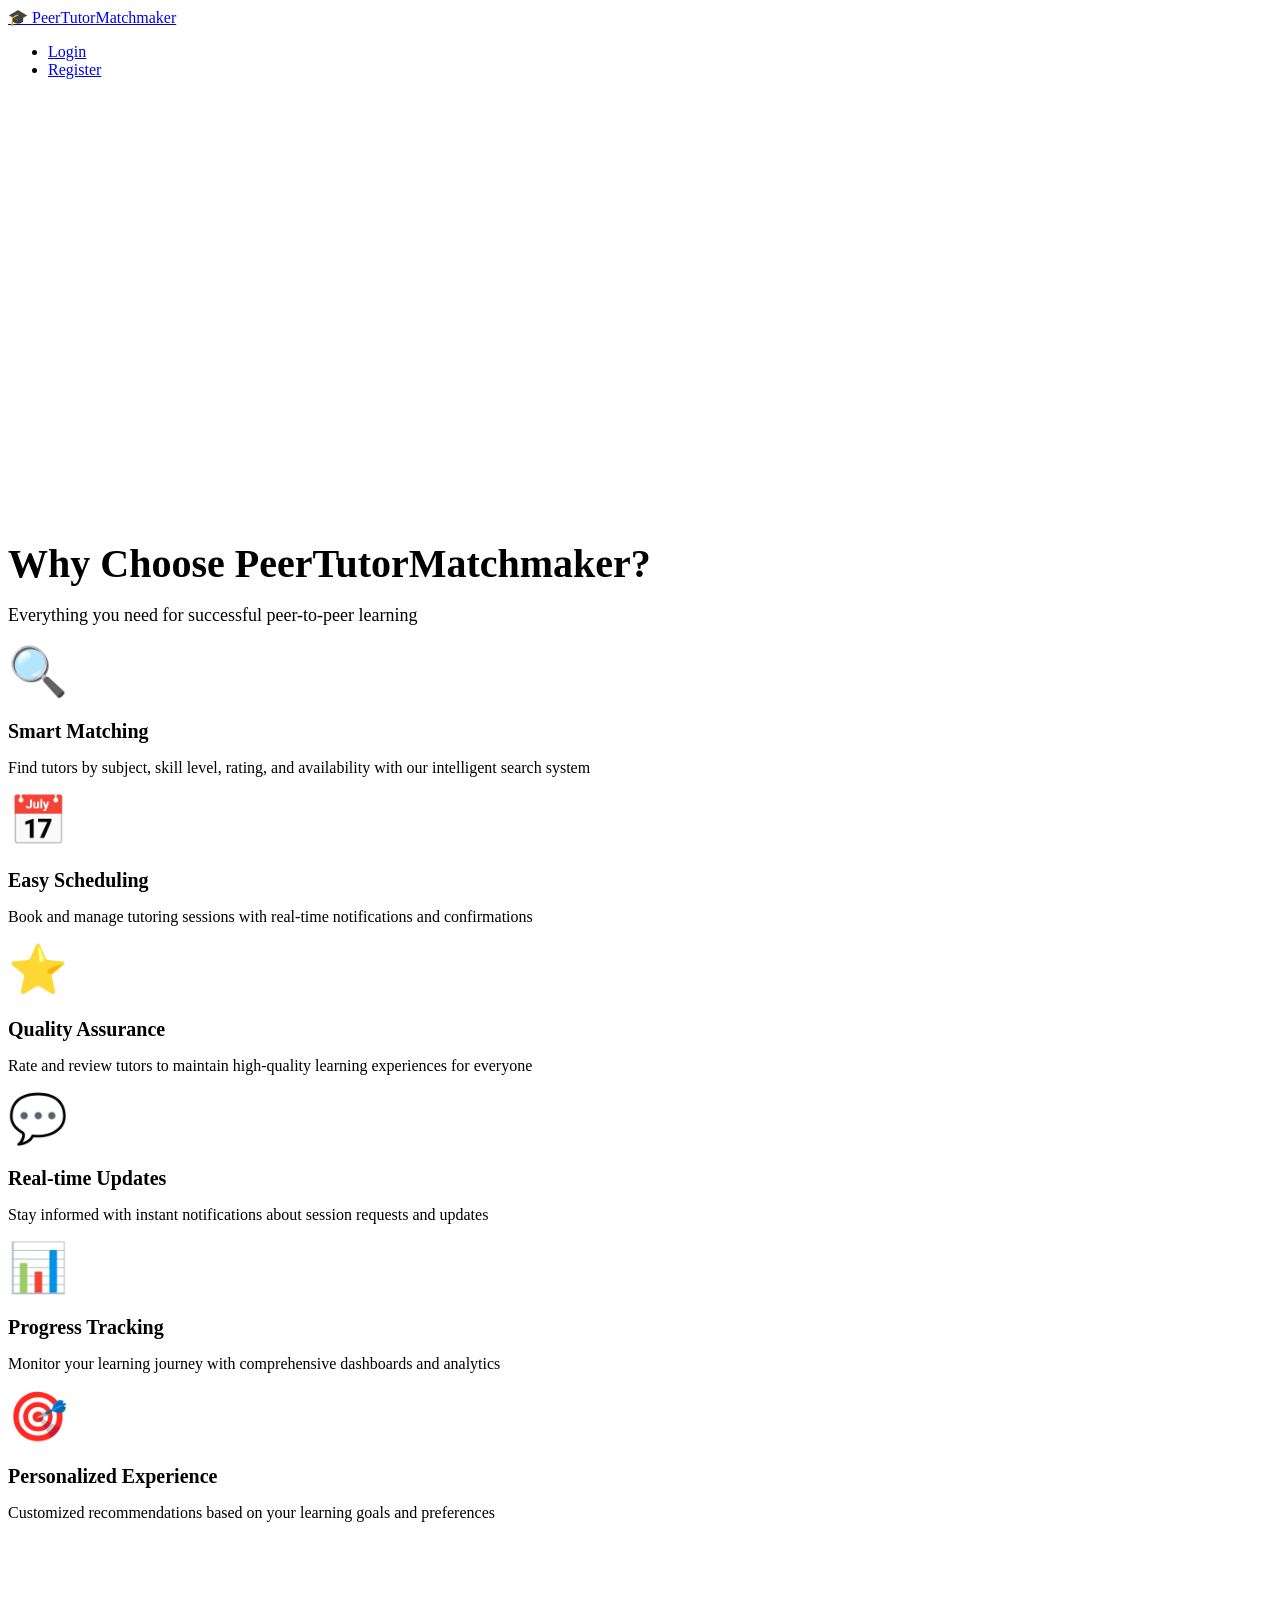
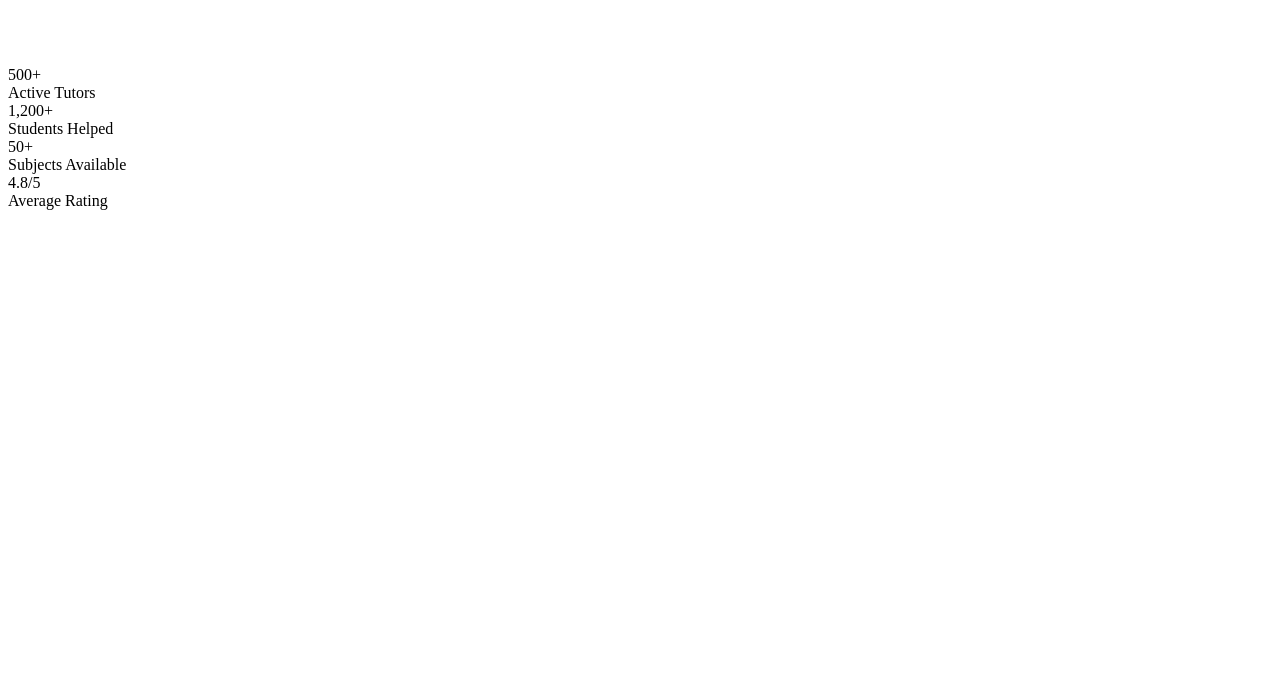
==== target/classes/templates/index.html @ 61181ce3 "Initial commit" ====
<!DOCTYPE html>
<html lang="en">
<head>
    <meta charset="UTF-8">
    <meta name="viewport" content="width=device-width, initial-scale=1.0">
    <title>PeerTutorMatchmaker - Connect, Learn, Grow</title>
    <link rel="stylesheet" href="/css/style.css">
    <link href="https://fonts.googleapis.com/css2?family=Inter:wght@300;400;500;600;700&display=swap" rel="stylesheet">
</head>
<body>
    <!-- Navigation -->
    <nav class="navbar">
        <div class="container">
            <div class="navbar-content">
                <a href="/" class="logo">🎓 PeerTutorMatchmaker</a>
                <ul class="nav-links">
                    <li><a href="/login">Login</a></li>
                    <li><a href="/register">Register</a></li>
                </ul>
            </div>
        </div>
    </nav>

    <!-- Hero Section -->
    <section class="hero" style="background: linear-gradient(135deg, var(--primary-color), var(--secondary-color)); color: white; padding: 4rem 0; text-align: center;">
        <div class="container">
            <h1 style="font-size: 3rem; font-weight: 700; margin-bottom: 1rem;">Connect, Learn, Grow</h1>
            <p style="font-size: 1.25rem; margin-bottom: 2rem; opacity: 0.9;">Find the perfect peer tutor or share your knowledge with others</p>
            <div style="display: flex; gap: 1rem; justify-content: center; flex-wrap: wrap;">
                <a href="/register" class="btn btn-primary" style="background: white; color: var(--primary-color); font-size: 1rem; padding: 1rem 2rem;">Get Started</a>
                <a href="/login" class="btn btn-secondary" style="background: rgba(255,255,255,0.2); color: white; border: 2px solid white;">Sign In</a>
            </div>
        </div>
    </section>

    <!-- Features Section -->
    <section style="padding: 4rem 0;">
        <div class="container">
            <div class="text-center mb-8">
                <h2 style="font-size: 2.5rem; font-weight: 600; margin-bottom: 1rem;">Why Choose PeerTutorMatchmaker?</h2>
                <p style="font-size: 1.125rem; color: var(--gray-600);">Everything you need for successful peer-to-peer learning</p>
            </div>
            
            <div class="grid grid-cols-3">
                <div class="card text-center">
                    <div class="card-body">
                        <div style="font-size: 3rem; margin-bottom: 1rem;">🔍</div>
                        <h3 style="font-size: 1.25rem; font-weight: 600; margin-bottom: 1rem;">Smart Matching</h3>
                        <p style="color: var(--gray-600);">Find tutors by subject, skill level, rating, and availability with our intelligent search system</p>
                    </div>
                </div>
                
                <div class="card text-center">
                    <div class="card-body">
                        <div style="font-size: 3rem; margin-bottom: 1rem;">📅</div>
                        <h3 style="font-size: 1.25rem; font-weight: 600; margin-bottom: 1rem;">Easy Scheduling</h3>
                        <p style="color: var(--gray-600);">Book and manage tutoring sessions with real-time notifications and confirmations</p>
                    </div>
                </div>
                
                <div class="card text-center">
                    <div class="card-body">
                        <div style="font-size: 3rem; margin-bottom: 1rem;">⭐</div>
                        <h3 style="font-size: 1.25rem; font-weight: 600; margin-bottom: 1rem;">Quality Assurance</h3>
                        <p style="color: var(--gray-600);">Rate and review tutors to maintain high-quality learning experiences for everyone</p>
                    </div>
                </div>
                
                <div class="card text-center">
                    <div class="card-body">
                        <div style="font-size: 3rem; margin-bottom: 1rem;">💬</div>
                        <h3 style="font-size: 1.25rem; font-weight: 600; margin-bottom: 1rem;">Real-time Updates</h3>
                        <p style="color: var(--gray-600);">Stay informed with instant notifications about session requests and updates</p>
                    </div>
                </div>
                
                <div class="card text-center">
                    <div class="card-body">
                        <div style="font-size: 3rem; margin-bottom: 1rem;">📊</div>
                        <h3 style="font-size: 1.25rem; font-weight: 600; margin-bottom: 1rem;">Progress Tracking</h3>
                        <p style="color: var(--gray-600);">Monitor your learning journey with comprehensive dashboards and analytics</p>
                    </div>
                </div>
                
                <div class="card text-center">
                    <div class="card-body">
                        <div style="font-size: 3rem; margin-bottom: 1rem;">🎯</div>
                        <h3 style="font-size: 1.25rem; font-weight: 600; margin-bottom: 1rem;">Personalized Experience</h3>
                        <p style="color: var(--gray-600);">Customized recommendations based on your learning goals and preferences</p>
                    </div>
                </div>
            </div>
        </div>
    </section>

    <!-- Stats Section -->
    <section style="background: var(--gray-100); padding: 4rem 0;">
        <div class="container">
            <div class="stats-grid">
                <div class="stat-card">
                    <div class="stat-number">500+</div>
                    <div class="stat-label">Active Tutors</div>
                </div>
                <div class="stat-card">
                    <div class="stat-number">1,200+</div>
                    <div class="stat-label">Students Helped</div>
                </div>
                <div class="stat-card">
                    <div class="stat-number">50+</div>
                    <div class="stat-label">Subjects Available</div>
                </div>
                <div class="stat-card">
                    <div class="stat-number">4.8/5</div>
                    <div class="stat-label">Average Rating</div>
                </div>
            </div>
        </div>
    </section>

    <!-- CTA Section -->
    <section style="background: var(--primary-color); color: white; padding: 4rem 0; text-align: center;">
        <div class="container">
            <h2 style="font-size: 2.5rem; font-weight: 600; margin-bottom: 1rem;">Ready to Start Learning?</h2>
            <p style="font-size: 1.125rem; margin-bottom: 2rem; opacity: 0.9;">Join thousands of students and tutors in our learning community</p>
            <a href="/register" class="btn" style="background: white; color: var(--primary-color); font-size: 1rem; padding: 1rem 2rem;">Join Now - It's Free!</a>
        </div>
    </section>

    <!-- Footer -->
    <footer style="background: var(--gray-800); color: white; padding: 2rem 0; text-align: center;">
        <div class="container">
            <p>&copy; 2024 PeerTutorMatchmaker. All rights reserved.</p>
        </div>
    </footer>

    <script src="/js/app.js"></script>
</body>
</html>
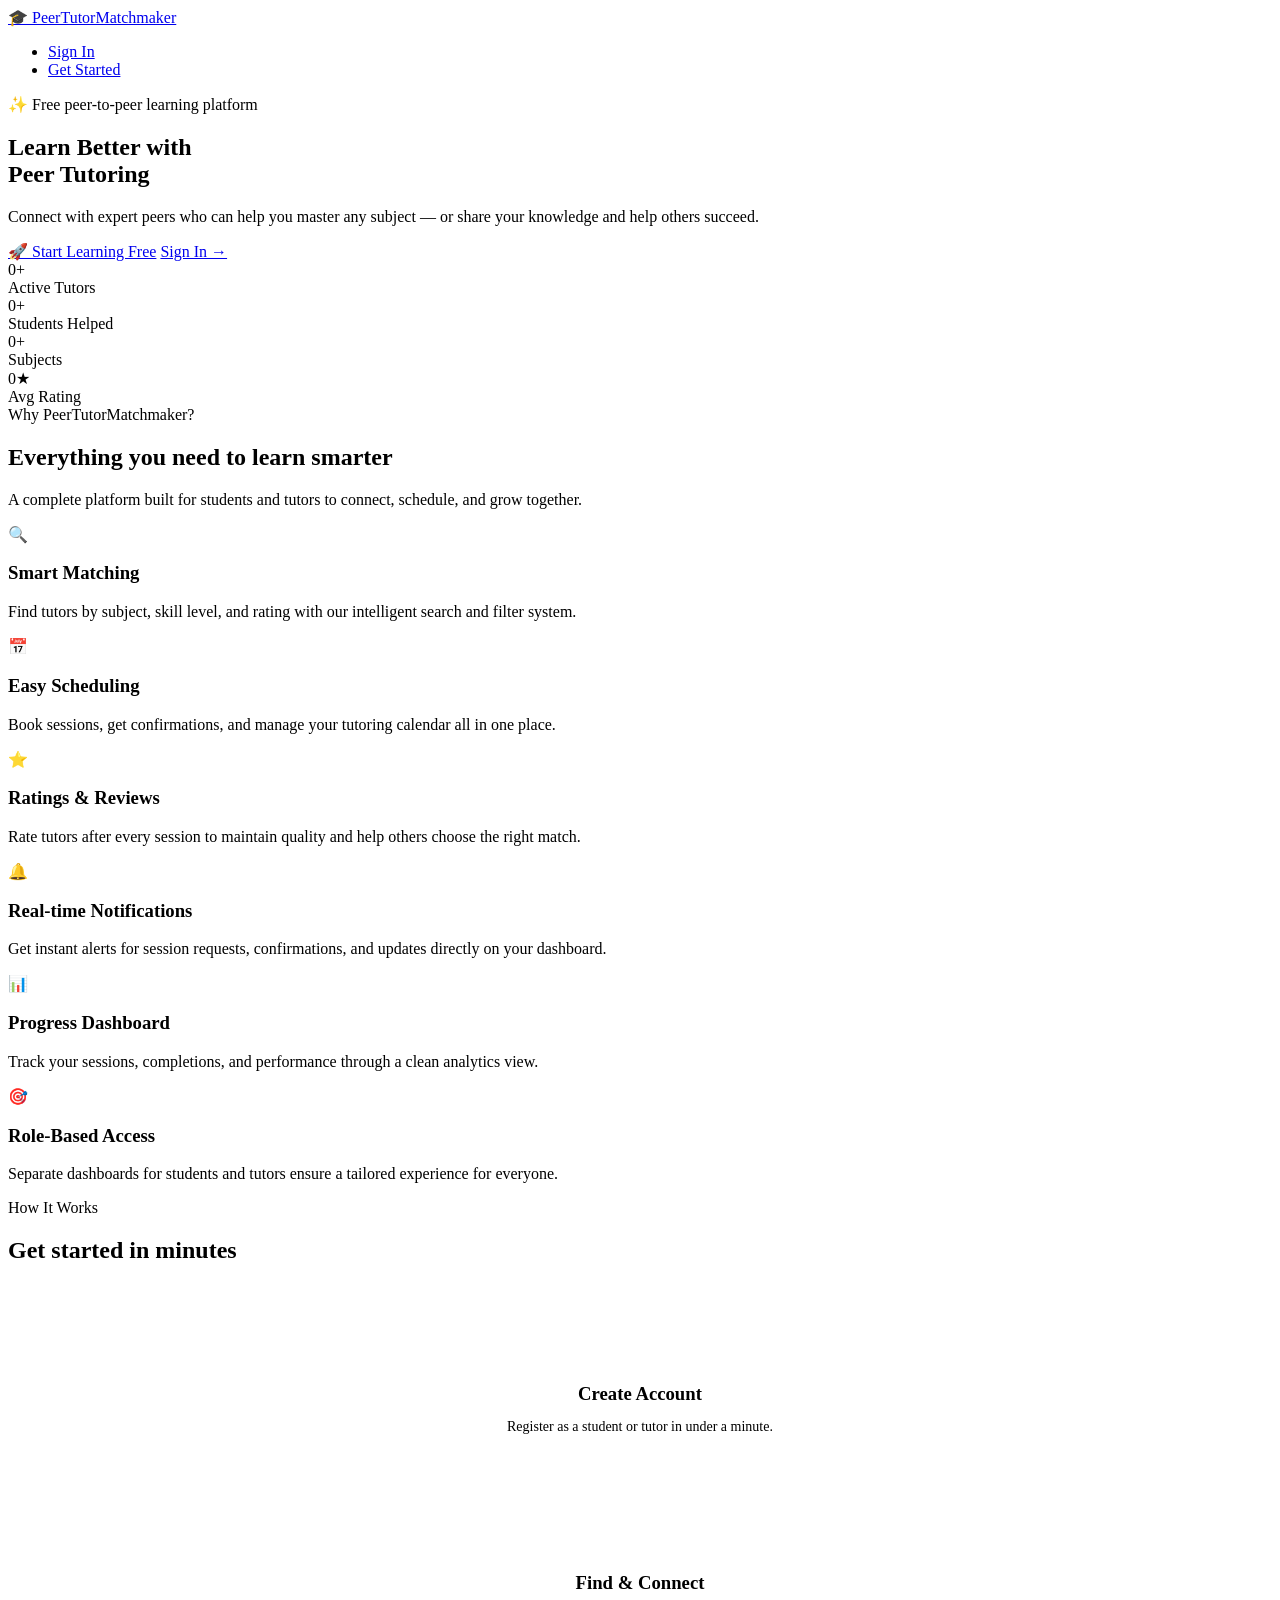
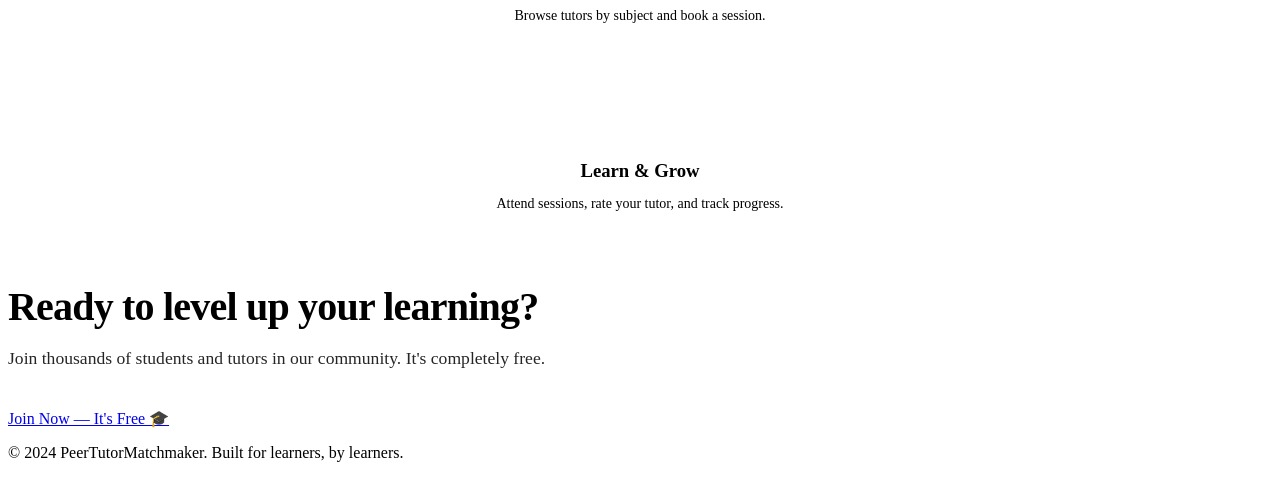
==== commit 018d1b6c: "Initial Commit" ====
--- a/target/classes/templates/index.html
+++ b/target/classes/templates/index.html
@@ -5,134 +5,137 @@
     <meta name="viewport" content="width=device-width, initial-scale=1.0">
     <title>PeerTutorMatchmaker - Connect, Learn, Grow</title>
     <link rel="stylesheet" href="/css/style.css">
-    <link href="https://fonts.googleapis.com/css2?family=Inter:wght@300;400;500;600;700&display=swap" rel="stylesheet">
 </head>
 <body>
-    <!-- Navigation -->
     <nav class="navbar">
         <div class="container">
             <div class="navbar-content">
                 <a href="/" class="logo">🎓 PeerTutorMatchmaker</a>
                 <ul class="nav-links">
-                    <li><a href="/login">Login</a></li>
-                    <li><a href="/register">Register</a></li>
+                    <li><a href="/login">Sign In</a></li>
+                    <li><a href="/register" class="btn-nav">Get Started</a></li>
                 </ul>
             </div>
         </div>
     </nav>
 
-    <!-- Hero Section -->
-    <section class="hero" style="background: linear-gradient(135deg, var(--primary-color), var(--secondary-color)); color: white; padding: 4rem 0; text-align: center;">
-        <div class="container">
-            <h1 style="font-size: 3rem; font-weight: 700; margin-bottom: 1rem;">Connect, Learn, Grow</h1>
-            <p style="font-size: 1.25rem; margin-bottom: 2rem; opacity: 0.9;">Find the perfect peer tutor or share your knowledge with others</p>
-            <div style="display: flex; gap: 1rem; justify-content: center; flex-wrap: wrap;">
-                <a href="/register" class="btn btn-primary" style="background: white; color: var(--primary-color); font-size: 1rem; padding: 1rem 2rem;">Get Started</a>
-                <a href="/login" class="btn btn-secondary" style="background: rgba(255,255,255,0.2); color: white; border: 2px solid white;">Sign In</a>
+    <!-- Hero -->
+    <section class="hero">
+        <div class="container hero-content">
+            <div class="hero-badge animate-bounce">✨ Free peer-to-peer learning platform</div>
+            <h1>Learn Better with<br><span>Peer Tutoring</span></h1>
+            <p>Connect with expert peers who can help you master any subject — or share your knowledge and help others succeed.</p>
+            <div class="hero-actions">
+                <a href="/register" class="btn btn-hero-primary animate-glow">🚀 Start Learning Free</a>
+                <a href="/login" class="btn btn-hero-secondary">Sign In →</a>
             </div>
-        </div>
-    </section>
-
-    <!-- Features Section -->
-    <section style="padding: 4rem 0;">
-        <div class="container">
-            <div class="text-center mb-8">
-                <h2 style="font-size: 2.5rem; font-weight: 600; margin-bottom: 1rem;">Why Choose PeerTutorMatchmaker?</h2>
-                <p style="font-size: 1.125rem; color: var(--gray-600);">Everything you need for successful peer-to-peer learning</p>
-            </div>
-            
-            <div class="grid grid-cols-3">
-                <div class="card text-center">
-                    <div class="card-body">
-                        <div style="font-size: 3rem; margin-bottom: 1rem;">🔍</div>
-                        <h3 style="font-size: 1.25rem; font-weight: 600; margin-bottom: 1rem;">Smart Matching</h3>
-                        <p style="color: var(--gray-600);">Find tutors by subject, skill level, rating, and availability with our intelligent search system</p>
-                    </div>
+            <div class="hero-stats">
+                <div>
+                    <span class="hero-stat-number">0+</span>
+                    <div class="hero-stat-label">Active Tutors</div>
                 </div>
-                
-                <div class="card text-center">
-                    <div class="card-body">
-                        <div style="font-size: 3rem; margin-bottom: 1rem;">📅</div>
-                        <h3 style="font-size: 1.25rem; font-weight: 600; margin-bottom: 1rem;">Easy Scheduling</h3>
-                        <p style="color: var(--gray-600);">Book and manage tutoring sessions with real-time notifications and confirmations</p>
-                    </div>
+                <div>
+                    <span class="hero-stat-number">0+</span>
+                    <div class="hero-stat-label">Students Helped</div>
                 </div>
-                
-                <div class="card text-center">
-                    <div class="card-body">
-                        <div style="font-size: 3rem; margin-bottom: 1rem;">⭐</div>
-                        <h3 style="font-size: 1.25rem; font-weight: 600; margin-bottom: 1rem;">Quality Assurance</h3>
-                        <p style="color: var(--gray-600);">Rate and review tutors to maintain high-quality learning experiences for everyone</p>
-                    </div>
+                <div>
+                    <span class="hero-stat-number">0+</span>
+                    <div class="hero-stat-label">Subjects</div>
                 </div>
-                
-                <div class="card text-center">
-                    <div class="card-body">
-                        <div style="font-size: 3rem; margin-bottom: 1rem;">💬</div>
-                        <h3 style="font-size: 1.25rem; font-weight: 600; margin-bottom: 1rem;">Real-time Updates</h3>
-                        <p style="color: var(--gray-600);">Stay informed with instant notifications about session requests and updates</p>
-                    </div>
-                </div>
-                
-                <div class="card text-center">
-                    <div class="card-body">
-                        <div style="font-size: 3rem; margin-bottom: 1rem;">📊</div>
-                        <h3 style="font-size: 1.25rem; font-weight: 600; margin-bottom: 1rem;">Progress Tracking</h3>
-                        <p style="color: var(--gray-600);">Monitor your learning journey with comprehensive dashboards and analytics</p>
-                    </div>
-                </div>
-                
-                <div class="card text-center">
-                    <div class="card-body">
-                        <div style="font-size: 3rem; margin-bottom: 1rem;">🎯</div>
-                        <h3 style="font-size: 1.25rem; font-weight: 600; margin-bottom: 1rem;">Personalized Experience</h3>
-                        <p style="color: var(--gray-600);">Customized recommendations based on your learning goals and preferences</p>
-                    </div>
+                <div>
+                    <span class="hero-stat-number">0★</span>
+                    <div class="hero-stat-label">Avg Rating</div>
                 </div>
             </div>
         </div>
     </section>
 
-    <!-- Stats Section -->
-    <section style="background: var(--gray-100); padding: 4rem 0;">
+    <!-- Features -->
+    <section class="section" style="background: white;">
         <div class="container">
-            <div class="stats-grid">
-                <div class="stat-card">
-                    <div class="stat-number">500+</div>
-                    <div class="stat-label">Active Tutors</div>
+            <div class="section-header">
+                <div class="eyebrow">Why PeerTutorMatchmaker?</div>
+                <h2>Everything you need to learn smarter</h2>
+                <p>A complete platform built for students and tutors to connect, schedule, and grow together.</p>
+            </div>
+            <div class="grid grid-cols-3">
+                <div class="feature-card">
+                    <div class="feature-icon">🔍</div>
+                    <h3>Smart Matching</h3>
+                    <p>Find tutors by subject, skill level, and rating with our intelligent search and filter system.</p>
                 </div>
-                <div class="stat-card">
-                    <div class="stat-number">1,200+</div>
-                    <div class="stat-label">Students Helped</div>
+                <div class="feature-card">
+                    <div class="feature-icon">📅</div>
+                    <h3>Easy Scheduling</h3>
+                    <p>Book sessions, get confirmations, and manage your tutoring calendar all in one place.</p>
                 </div>
-                <div class="stat-card">
-                    <div class="stat-number">50+</div>
-                    <div class="stat-label">Subjects Available</div>
+                <div class="feature-card">
+                    <div class="feature-icon">⭐</div>
+                    <h3>Ratings & Reviews</h3>
+                    <p>Rate tutors after every session to maintain quality and help others choose the right match.</p>
                 </div>
-                <div class="stat-card">
-                    <div class="stat-number">4.8/5</div>
-                    <div class="stat-label">Average Rating</div>
+                <div class="feature-card">
+                    <div class="feature-icon">🔔</div>
+                    <h3>Real-time Notifications</h3>
+                    <p>Get instant alerts for session requests, confirmations, and updates directly on your dashboard.</p>
+                </div>
+                <div class="feature-card">
+                    <div class="feature-icon">📊</div>
+                    <h3>Progress Dashboard</h3>
+                    <p>Track your sessions, completions, and performance through a clean analytics view.</p>
+                </div>
+                <div class="feature-card">
+                    <div class="feature-icon">🎯</div>
+                    <h3>Role-Based Access</h3>
+                    <p>Separate dashboards for students and tutors ensure a tailored experience for everyone.</p>
                 </div>
             </div>
         </div>
     </section>
 
-    <!-- CTA Section -->
-    <section style="background: var(--primary-color); color: white; padding: 4rem 0; text-align: center;">
+    <!-- How it works -->
+    <section class="section" style="background: var(--gray-50);">
         <div class="container">
-            <h2 style="font-size: 2.5rem; font-weight: 600; margin-bottom: 1rem;">Ready to Start Learning?</h2>
-            <p style="font-size: 1.125rem; margin-bottom: 2rem; opacity: 0.9;">Join thousands of students and tutors in our learning community</p>
-            <a href="/register" class="btn" style="background: white; color: var(--primary-color); font-size: 1rem; padding: 1rem 2rem;">Join Now - It's Free!</a>
+            <div class="section-header">
+                <div class="eyebrow">How It Works</div>
+                <h2>Get started in minutes</h2>
+            </div>
+            <div class="grid grid-cols-3" style="max-width: 800px; margin: 0 auto;">
+                <div style="text-align: center; padding: 1.5rem;">
+                    <div style="width: 56px; height: 56px; background: var(--primary); color: white; border-radius: 50%; display: flex; align-items: center; justify-content: center; font-size: 1.3rem; font-weight: 800; margin: 0 auto 1rem;">1</div>
+                    <h3 style="font-weight: 700; margin-bottom: 0.5rem; color: var(--gray-900);">Create Account</h3>
+                    <p style="font-size: 0.875rem; color: var(--gray-500);">Register as a student or tutor in under a minute.</p>
+                </div>
+                <div style="text-align: center; padding: 1.5rem;">
+                    <div style="width: 56px; height: 56px; background: var(--secondary); color: white; border-radius: 50%; display: flex; align-items: center; justify-content: center; font-size: 1.3rem; font-weight: 800; margin: 0 auto 1rem;">2</div>
+                    <h3 style="font-weight: 700; margin-bottom: 0.5rem; color: var(--gray-900);">Find & Connect</h3>
+                    <p style="font-size: 0.875rem; color: var(--gray-500);">Browse tutors by subject and book a session.</p>
+                </div>
+                <div style="text-align: center; padding: 1.5rem;">
+                    <div style="width: 56px; height: 56px; background: var(--success); color: white; border-radius: 50%; display: flex; align-items: center; justify-content: center; font-size: 1.3rem; font-weight: 800; margin: 0 auto 1rem;">3</div>
+                    <h3 style="font-weight: 700; margin-bottom: 0.5rem; color: var(--gray-900);">Learn & Grow</h3>
+                    <p style="font-size: 0.875rem; color: var(--gray-500);">Attend sessions, rate your tutor, and track progress.</p>
+                </div>
+            </div>
         </div>
     </section>
 
-    <!-- Footer -->
-    <footer style="background: var(--gray-800); color: white; padding: 2rem 0; text-align: center;">
+    <!-- CTA -->
+    <section class="cta-section">
+        <div class="container" style="position: relative; z-index: 1;">
+            <h2 style="font-size: 2.5rem; font-weight: 800; margin-bottom: 1rem; letter-spacing: -0.02em;">Ready to level up your learning?</h2>
+            <p style="font-size: 1.1rem; opacity: 0.85; margin-bottom: 2.5rem;">Join thousands of students and tutors in our community. It's completely free.</p>
+            <a href="/register" class="btn btn-hero-primary" style="font-size: 1rem;">Join Now — It's Free 🎓</a>
+        </div>
+    </section>
+
+    <footer>
         <div class="container">
-            <p>&copy; 2024 PeerTutorMatchmaker. All rights reserved.</p>
+            <p>&copy; 2024 PeerTutorMatchmaker. Built for learners, by learners.</p>
         </div>
     </footer>
 
     <script src="/js/app.js"></script>
+    <script src="/js/home-demo.js"></script>
 </body>
-</html>+</html>
